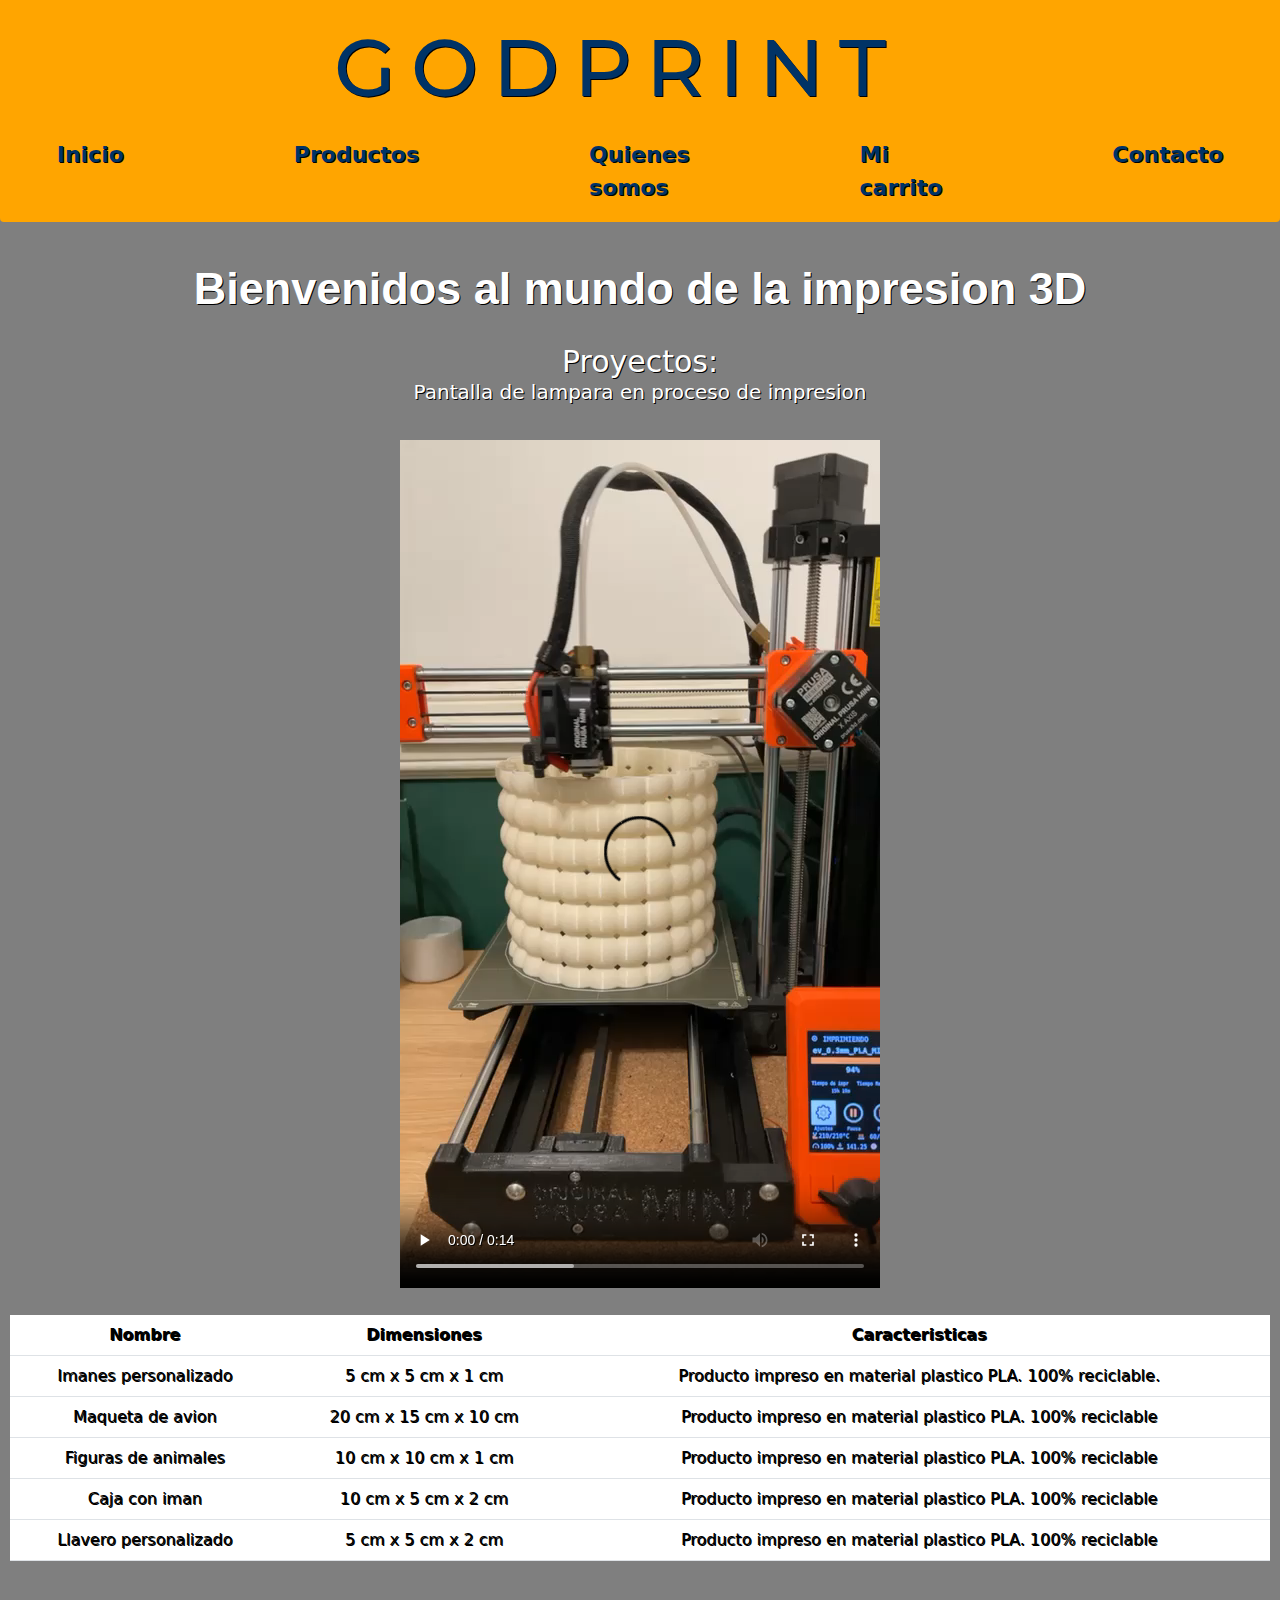
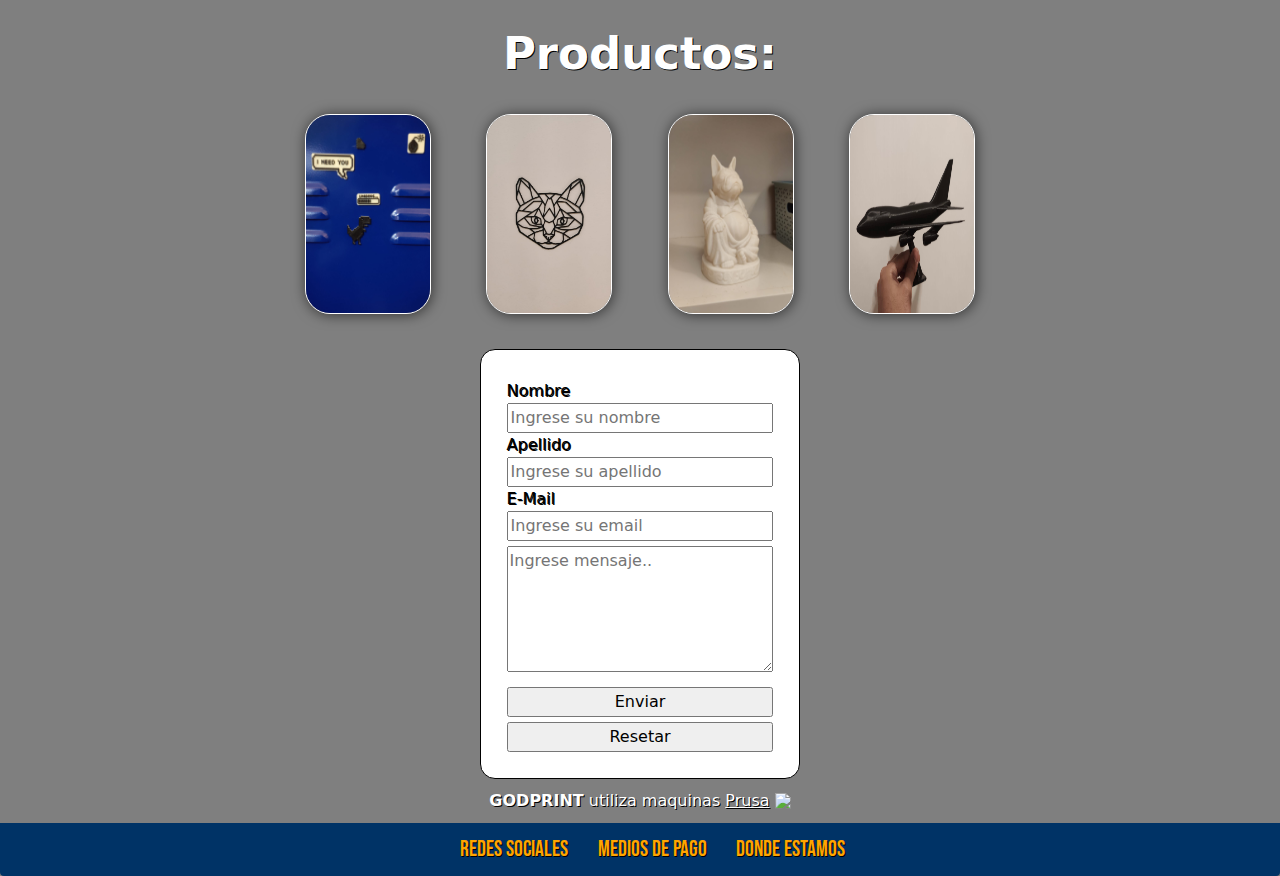
==== index.html @ 442d340d "Mi commit" ====
<!DOCTYPE html>
<html lang="es" class="quienesHtml">
<head>
    <meta charset="UTF-8" >

    <meta http-equiv="X-UA-Compatible" content="IE=edge">

    <meta name="viewport" content="width=device-width, initial-scale=1.0">

    <title>Godprint</title>

    <!-- BOOTSTRAP -->
    <link rel="stylesheet" href="https://cdn.jsdelivr.net/npm/bootstrap@5.1.3/dist/css/bootstrap.min.css">

    <link rel="stylesheet" href="css/estilos.css">

    <meta name="keywords" content="impresion, 3d, diseño, filamento, PLA">

    
    <!-- GOOGLE FONTS -->
    <link rel="preconnect" href="https://fonts.googleapis.com">
    <link rel="preconnect" href="https://fonts.gstatic.com" crossorigin>
    <link href="https://fonts.googleapis.com/css2?family=Bebas+Neue&display=swap" rel="stylesheet">
    <link rel="preconnect" href="https://fonts.googleapis.com">
    <link href="https://fonts.googleapis.com/css2?family=Montserrat:wght@700&display=swap" rel="stylesheet">

    <!-- <link rel="stylesheet" href="https://maxcdn.bootstrapcdn.com/bootstrap/4.0.0/css/bootstrap.min.css" integrity="sha384-Gn5384xqQ1aoWXA+058RXPxPg6fy4IWvTNh0E263XmFcJlSAwiGgFAW/dAiS6JXm" crossorigin="anonymous"> -->


    <!-- <script src="https://code.jquery.com/jquery-3.6.0.min.js" integrity="sha256-/xUj+3OJU5yExlq6GSYGSHk7tPXikynS7ogEvDej/m4=" crossorigin="anonymous"></script> -->

<!-- 
<script src="https://cdn.jsdelivr.net/npm/@popperjs/core@2.10.2/dist/umd/popper.min.js" integrity="sha384-7+zCNj/IqJ95wo16oMtfsKbZ9ccEh31eOz1HGyDuCQ6wgnyJNSYdrPa03rtR1zdB" crossorigin="anonymous"></script> 
<script src="https://cdn.jsdelivr.net/npm/bootstrap@5.1.3/dist/js/bootstrap.min.js" integrity="sha384-QJHtvGhmr9XOIpI6YVutG+2QOK9T+ZnN4kzFN1RtK3zEFEIsxhlmWl5/YESvpZ13" crossorigin="anonymous"></script> -->

</head>

<body class="grid-container"> 




    <nav class="navbar navbar-expand-lg navbar-light productos">

        <button class="navbar-toggler" type="button" data-toggle="collapse" data-target="#navbarNavAltMarkup" aria-controls="navbarNavAltMarkup" aria-expanded="false" aria-label="Toggle navigation" style="z-index: 9999999;">

            <span class="navbar-toggler-icon"></span>
        </button>
        <header class="header">
            <div>
                <h1>
                    GODPRINT
                </h1>
            </div>
        </header> 
        <div class="collapse navbar-collapse" id="navbarNavAltMarkup">
            <div class="navbar-nav">
                <a class="nav-item nav-link active" href="index.html">Inicio</a>
                <a class="nav-item nav-link active" href="./pages/productos.html"> Productos</a>
                <a class="nav-item nav-link active" href="./pages/quienes.html"> Quienes somos</a>
                <a class="nav-item nav-link active" href="./pages/micarrito.html"> Mi carrito</a>
                <a class="nav-item nav-link active" href="./pages/contacto.html"> Contacto</a>
            </div>
        </div>
    </nav>

    <div class="subtitulo">
        <h2>Bienvenidos al mundo de la impresion 3D</h2>
    </div>

    <div class="proyectos">
        <h3>Proyectos:
            <p>Pantalla de lampara en proceso de impresion</p>
        </h3>
    </div>

    <div class="videoIndex">
        <video src="multimedia/Impresora 3d.MP4.mp4" controls loop ></video>
    </div>

    <div class="tabla ">
        <table class="table">
          <thead>
            <tr>
              <th scope="col">Nombre</th>
              <th scope="col">Dimensiones</th>
              <th scope="col">Caracteristicas</th>
          </tr>
      </thead>
      <tbody>
        <tr>

          <td>Imanes personalizado</td>
          <td>5 cm x 5 cm x 1 cm</td>
          <td>Producto impreso en material plastico PLA. 100% reciclable.</td>
      </tr>
      <tr>
         
          <td>Maqueta de avion</td>
          <td>20 cm x 15 cm x 10 cm</td>
          <td>Producto impreso en material plastico PLA. 100% reciclable</td>
      </tr>
      <tr>
          
          <td>Figuras de animales</td>
          <td>10 cm x 10 cm x 1 cm</td>
          <td>Producto impreso en material plastico PLA. 100% reciclable</td>
      </tr>
      <tr>
         
          <td>Caja con iman</td>
          <td>10 cm x 5 cm x 2 cm</td>
          <td>Producto impreso en material plastico PLA. 100% reciclable</td>
      </tr>
      <tr>
          
          <td>Llavero personalizado</td>
          <td>5 cm x 5 cm x 2 cm</td>
          <td>Producto impreso en material plastico PLA. 100% reciclable</td>
      </tr>
  </tbody>
</table>
</div>

<!-- <div class="tabla">
    <table class="tablaIndex" cellpadding= 10 cellspacing= 10>
        <tr> 
            <th>Nombre</th>
            <th>Dimensiones</th>
            <th>Caracteristicas</th>
        </tr>

        <tr>
            <td>Imanes personalizado</td>
            <td>5 cm x 5 cm x 1 cm</td>
            <td>Producto impreso en material plastico PLA. 100% reciclable.</td>
        </tr>

        <tr>
            <td>Maqueta de avion</td>
            <td>20 cm x 15 cm x 10 cm</td>
            <td>Producto impreso en material plastico PLA. 100% reciclable</td>
        </tr>

        <tr>
            <td>Figuras de animales</td>
            <td>10 cm x 10 cm x 1 cm</td>
            <td>Producto impreso en material plastico PLA. 100% reciclable</td>
        </tr>

        <tr>
            <td>Caja con iman</td>
            <td>10 cm x 5 cm x 2 cm</td>
            <td>Producto impreso en material plastico PLA. 100% reciclable</td>
        </tr>

        <tr>
            <td>Llavero personalizado</td>
            <td>5 cm x 5 cm x 2 cm</td>
            <td>Producto impreso en material plastico PLA. 100% reciclable</td>
        </tr>
    </table>

</div> -->




<main class="productosIndex"> 
    <h2>Productos:</h2>
    <img src="multimedia/Imanes3d.jpg" width="200" height="200" alt="">
    <img src="multimedia/Figura3d.jpg" width="200" height="200" alt="">
    <img src="multimedia/Figura_3d.jpg" width="150" height="200" alt="">
    <img src="multimedia/Avion 3d.jpg" width="300" height="200" alt="">
</main>




<form action class="contacto">
    <div class="nombreApellido">
        <label for=""> Nombre</label>
        <input type="text" placeholder="Ingrese su nombre" name="nombre">
        <label for=""> Apellido</label>
        <input type="text" placeholder="Ingrese su apellido" name="Apellido">  

        <label for=""> E-Mail</label>
        <input class="mail" type="email" placeholder="Ingrese su email" name="email">  
    </div>

    <div>
        <textarea name="mensaje" id="mensaje" cols="20" rows="5" placeholder="Ingrese mensaje.."></textarea>
    </div>

    <div class="enviar">
        <input type="submit" name="Enviar" id="Enviar" value="Enviar"> 
        <input type="reset" name="Resetear" id="Resetear" value="Resetar"> 
    </div>

</form>


<section class="publicidad">
    <span style="color: white"><b>GODPRINT</b> utiliza maquinas <u>Prusa</u></span>
    <img src="https://www.prusa3d.cz/wp-content/uploads//2020/01/mini-1.png" width="15%">
</section> 


<footer class="pieDePagina" style="text-align: center;">
    <a href="https://www.instagram.com/godprintarg/?hl=es" style=" text-decoration: none; color: orange; margin-left: 2%">Redes sociales</a>
    <a href="./pages/micarrito.html" style=" text-decoration: none; color: orange; margin-left: 2%">Medios de pago</a>
    <a href="./pages/contacto.html" style=" text-decoration: none; color: orange; margin-left: 2%">Donde estamos</a>
</footer>





<!-- BOOTSTRAP -->
<!-- <script src="js/bootstrap.js"></script> -->





</body>

<script src="https://code.jquery.com/jquery-3.2.1.slim.min.js" integrity="sha384-KJ3o2DKtIkvYIK3UENzmM7KCkRr/rE9/Qpg6aAZGJwFDMVNA/GpGFF93hXpG5KkN" crossorigin="anonymous"></script>
<script src="https://cdnjs.cloudflare.com/ajax/libs/popper.js/1.12.9/umd/popper.min.js" integrity="sha384-ApNbgh9B+Y1QKtv3Rn7W3mgPxhU9K/ScQsAP7hUibX39j7fakFPskvXusvfa0b4Q" crossorigin="anonymous"></script>
<script src="https://maxcdn.bootstrapcdn.com/bootstrap/4.0.0/js/bootstrap.min.js" integrity="sha384-JZR6Spejh4U02d8jOt6vLEHfe/JQGiRRSQQxSfFWpi1MquVdAyjUar5+76PVCmYl" crossorigin="anonymous"></script>

</html>
---- css/estilos.css ----
/*@import url('https://fonts.google.com/specimen/Anton#about');*/
@import url('https://fonts.googleapis.com/css2?family=Montserrat:wght@700&display=swap');
@import url('https://fonts.googleapis.com/css2?family=Bebas+Neue&display=swap');

body{
    background-image: url(https://www.womgp.com/blog/wp-content/uploads/2021/03/dise%C3%B1o-3D.jpg);
    background-color: rgba(0, 0, 0, 0.5);
    color: white;
    text-shadow: 1px 1px black;
}

/* nombre dimensiones caracteristicas */
table tr th{
    color: rgba(255, 39, 10, 0.842);
    text-align: center;
}
/* Nombre de los productos y sus detalles */
table tr td{
    color: rgba(0, 0, 0, 0.897);
    text-align: center;
}

/* Productos */
h1 {
    color: rgb(0, 0, 0);
}

header h1 {
    color: rgb(0, 0, 0);
}

header div h1{
    color:#003366;
    text-align: center;
    letter-spacing: 15px;
    height: 80px;
    font-size: 80px;
    margin-top: 10px;
    margin-bottom: 30px;
    padding-right: 45px;
}

header h1 p{
    color: black;
}

.bodyInicio{
    text-align: center;
    
}

.subtitulo{
    text-align: center;
    font-family: Arial, Helvetica, sans-serif;
    

}

h2{
    font-size: 45px;
    font-weight: bold;
    margin-top: 30px;
}

.proyectos{
    text-align: center;
}

h3 {
    font-size: 30px;
}

h3 p{
    font-size: 20px;
}


.videoIndex{
    text-align: center;
}



.contactoPag .contacto input{
    margin-top: 1.5%
}

.tablaIndex{
    box-sizing: inherit;
    margin: 0 auto;
    
}

table{
    background-color: white;
}


.productosIndex img {
    width: 10%;
    margin: 2%;
    border: 0.5px solid white;
    border-radius: 25px;
    box-shadow: 1px 1px 14px rgb(0 0 0 / 60%);
}

.productosIndex img:hover{
    box-shadow: 1px 1px 14px rgb(0 0 0 / 100%);
}
/* PAGINA PRODUCTOS */
body .navbar .productos{
    background: yellow !important;
    color: white;
    box-sizing: content-box;
    text-decoration: none;
    font-family: Arial, Helvetica, sans-serif ;
    flex-flow: column;

}

nav{
    flex-flow: column;
}

.catprod{
    color: black;
}

/* PAGINA QUIENES SOMOS */
.quienes{
    font-size: 22px;
    font-style: italic;
    font-weight: bold;
    width: 50%
}

/* GRIDS */
html{
    height: 100%;
}

body{
    min-height: 100%;
}

.grid-container > *{
    border-radius: 0px 0px 4px 4px;
    padding: 10px;
}

/*.grid-container{
    margin: 0;
    padding: 0;
    display: grid;
    gap: 10px;
    grid-template-areas: 
    "header"
    "navbar"
    "main"
    "sidebar"
    "footer";

    }*/

    .header{
        grid-area: header;
        background-color: transparent;
    }

    .navbar{
        grid-area: navbar;
        background-color: orange;;
        font-size: 16px;
        text-decoration: none;
        flex-flow: column !important;
        
    }

    .navbar > a{
        padding-left:30px;
        padding-right:30px;
    }

    .navbar a{
        font-size: 22px;
        font-weight: 700;
        padding-left:85px !important;
        padding-right:85px !important;
        
    }


    .navbar-toggler{
        align-self: flex-start;
    }

    .navbar-light .navbar-nav .nav-link.active, .navbar-light .navbar-nav .show>.nav-link{
        color: #003366;
    }

    .main{
        grid-area: main;

    }

    .sidebar{
        grid-area: sidebar;
        background-color: grey
    }

    .piedepagina{
        grid-area: pie de pagina;
        background-color: yellow;
    }



    /* Menu desplegable */

    ul li{
        display: inline-block;
        height: 20%;
        width: 19%;
        position: relative;;
        padding: 0.5rem 0.5rem;
        margin: 0rem 0rem;


    }

    #menu li>a{
        display: block;
        text-decoration: none;
        font-style: italic;
        font-weight: bold;
        font-size: 26px;
        color: black;
        text-decoration-style: none;
    }



    #menu>li{
        float: left;
        text-align: center;
    }

    #menu>li>ul{
        display: none;
    }

    #menu>li:hover>ul{
        display: block;
    }

    /* TABLA DE PRODUCTOS */
    section table th{
        font-family: Arial, Helvetica, sans-serif;
        font-size: x-large;
    }

    section table td{
        font-family: Arial, Helvetica, sans-serif;
        font-size: large;
    }

    header div h1{
        background-color:transparent;
    }

    h1{
        font-family: 'Montserrat', sans-serif;;
    }

 /*   section div{
        margin: 15px;
        padding: 20px;
        font-size: 1,5rem;
    }*/

    .productosIndex{
        text-align: center;
        transform: scaleX(1,1);
    }

    .imagenesProd{
        text-align: center;

    }





    /* Publicidad */
    .publicidad{
        color: rgb(255, 1, 1);
        justify-content: end;
        flex-direction: row-reverse;
        text-align: center;

    }

    .publicidad img{
        animation: n 5s infinite;
    }

    .carritoNav{
        background-color: yellow;
        font-style: italic;
        font-weight: bold;

    }

    .contactoNav{
        background-color: yellow;
        text-decoration: none;
    }

    .infoContacto{
        font-family: Arial, Helvetica, sans-serif;
        text-align: center;
    }

    .infoContacto h1{
        font-size: 55px;
    }

    .pE{
        text-align: center;
        text-decoration: none;
        font-size: 60px;
    }


    .pEquienes{
        font-size: 25px;
        margin-right: 15%;
        margin-left: 15%;
        margin-top: 1%;

    }

    .dondeEstamos{
        text-align: center;
    }

    .ubicacionContacto{
        text-align: center;
        font-family: Arial, Helvetica, sans-serif;
    }

    .contacto{

        background-color: white;
        border: 1px solid black;
        border-radius: 15px;
        margin: 0 auto;
        display: table;
        color: black;
        width: 25%;
        padding: 2%
    }

    .info{
        font-size: 25px;
        text-align: center;
    }

    .contacto input, .contacto textarea{
        width: 100%;

    }

    .enviar input{
        margin-top: 2%
    }

    .nombreApellido{
        margin-bottom: 1%;
        margin-top: 1%;
    }

    .mail{
        margin-bottom: 1%;
    }

    .enviar{
        margin-top: 1%;
    }

    .carrito{
        background-color: white;
        text-align: center;
    }

    .tarjetas{
        text-align: center;
        transform: translate(10px )
    }

    .mapa{
        transform: rotateX(10deg)
        translateX(20deg)
    }

    .imagenesCards{
        margin: 0 auto;
        display: table;
        color: black;
        text-shadow: none;
        
    }

    .imagenesCards img{
        width: 100%;
        height: 250px;
        border-radius: 10px
    }



    .imagenesCards .col-sm-6 img{
        box-shadow: 0px 0px 15px rgb(0 0 0 / 50%);
    }

    .imagenesCards .col-sm-6 img:hover{
        box-shadow: 0px 0px 15px rgb(0 0 0 / 80%);
    }

    .quienres{
        width: 50%;
        
    }

    footer{
        color: black;
        font-size: larger;
        font-family: "Bebas Neue", cursive;
        background-color:#003366;
        font-size: 22px;
        

    }

    .pieProductos{
        margin-top: 25%;
        width: 100%;
        display: inline;
        
        
    }


     .pieDePagina.quienesSomosPie,.pieDePagina.carritoSomosPie{
            position: fixed; bottom: 0; width: 100%
        }

    @media screen and (max-width:320px) { 

        html body header div h1{
            padding-left: 20%;
        }

         html {
            width: 108%;
        }

        html.quienesHtml{
            width: 100%
        }



    }

    @media screen and (max-width:480px){ 
    /*  .grid-container{
        grid-template-columns: 200px auto;
        grid-template-rows: 100px 50px auto 100px;
        margin: 0;
        padding: 0;
        display: grid;
        gap: 10px;
        grid-template-areas: 
        "header header"
        "navbar navbar"
        "sidebar main"
        "footer footer";
        }*/




    }

    @media screen and (min-width:700px) and (max-width:800px){ 


       

        .productosIndex img{
            width: 30% !important;
        }

        .header{
            margin: 100;
            padding: 100;
            width: 150%;
            display: block;
        }

    }

    @media screen and (min-width:300px) and (max-width:800px){ 

        body .infoContacto h1{
            font-size: 35px
        }

        body .pieDePagina.carritoSomosPie {
    position: fixed;
    bottom: 0;
    width: 100%;
}

         body .pieDePagina.quienesSomosPie{
            position: unset; bottom: 0; width: 100%
        }

        body .header, body header div h1 {
            grid-area: header;
            background-color: transparent;
        }

        body  header div h1{
            color:#003366;
            text-align: center;
            letter-spacing: 15px;
            height: 15px;
            font-size: 20px;
            margin-top: 5px;
            margin-bottom: 15px;
            padding-right: 0px;
        }

        .videoIndex{
            margin: 0;
            padding: 0;
        }

        .header{
            margin: 100;
            padding: 100;
            width: 100% !important;
            display: block;
            position: absolute;
        }

        .video{
            width: 100%;
        }

        .videoIndex video{
            width: 100%
        }

        .productosIndex img{
            width: 45%
        }

        .contacto{
            width: 95%;
            display: block;
        }

        .pieDePagina a{
            width: 100%
        }


        .pieDePagina a {
            display:inline;

        }
        .pieDePagina a:after {
            content:"\a";
            white-space: pre;
            margin-top: 2%
        }

        table{
            width: 95%;
            padding: 0;
            margin: 0;
        }

        .tabla{
            margin: 0;
            padding: 0;
        }

        table tr td {
            color: rgba(0, 0, 0, 0.897);
            text-align: center;
            font-size: 15px;
        }

        .imagenesCards .col-sm-6{
            width: 100%;
            margin-top: 2%
        }


        .imagenesCards{
            width: 95%;
            margin: 0 auto;
            display: table;
            color: black;
            text-shadow: none;
        }

        .quienes{
            width: 100%
        }


        .contacto input, .contacto textarea {
            width: 85%;
        }

        .contactoPag input, .contactoPag textarea {
            width: 100%;
        }

        .mapaContacto{
            display: flex;
        }

    }

    @keyframes n {
        0% {
            transform: scale(.75);
        }
        20% {
            transform: scale(1);
        }
        40% {
            transform: scale(.75);
        }
        60% {
            transform: scale(1);
        }
        80% {
            transform: scale(.75);
        }
        to {
            transform: scale(.75);
        }
    }
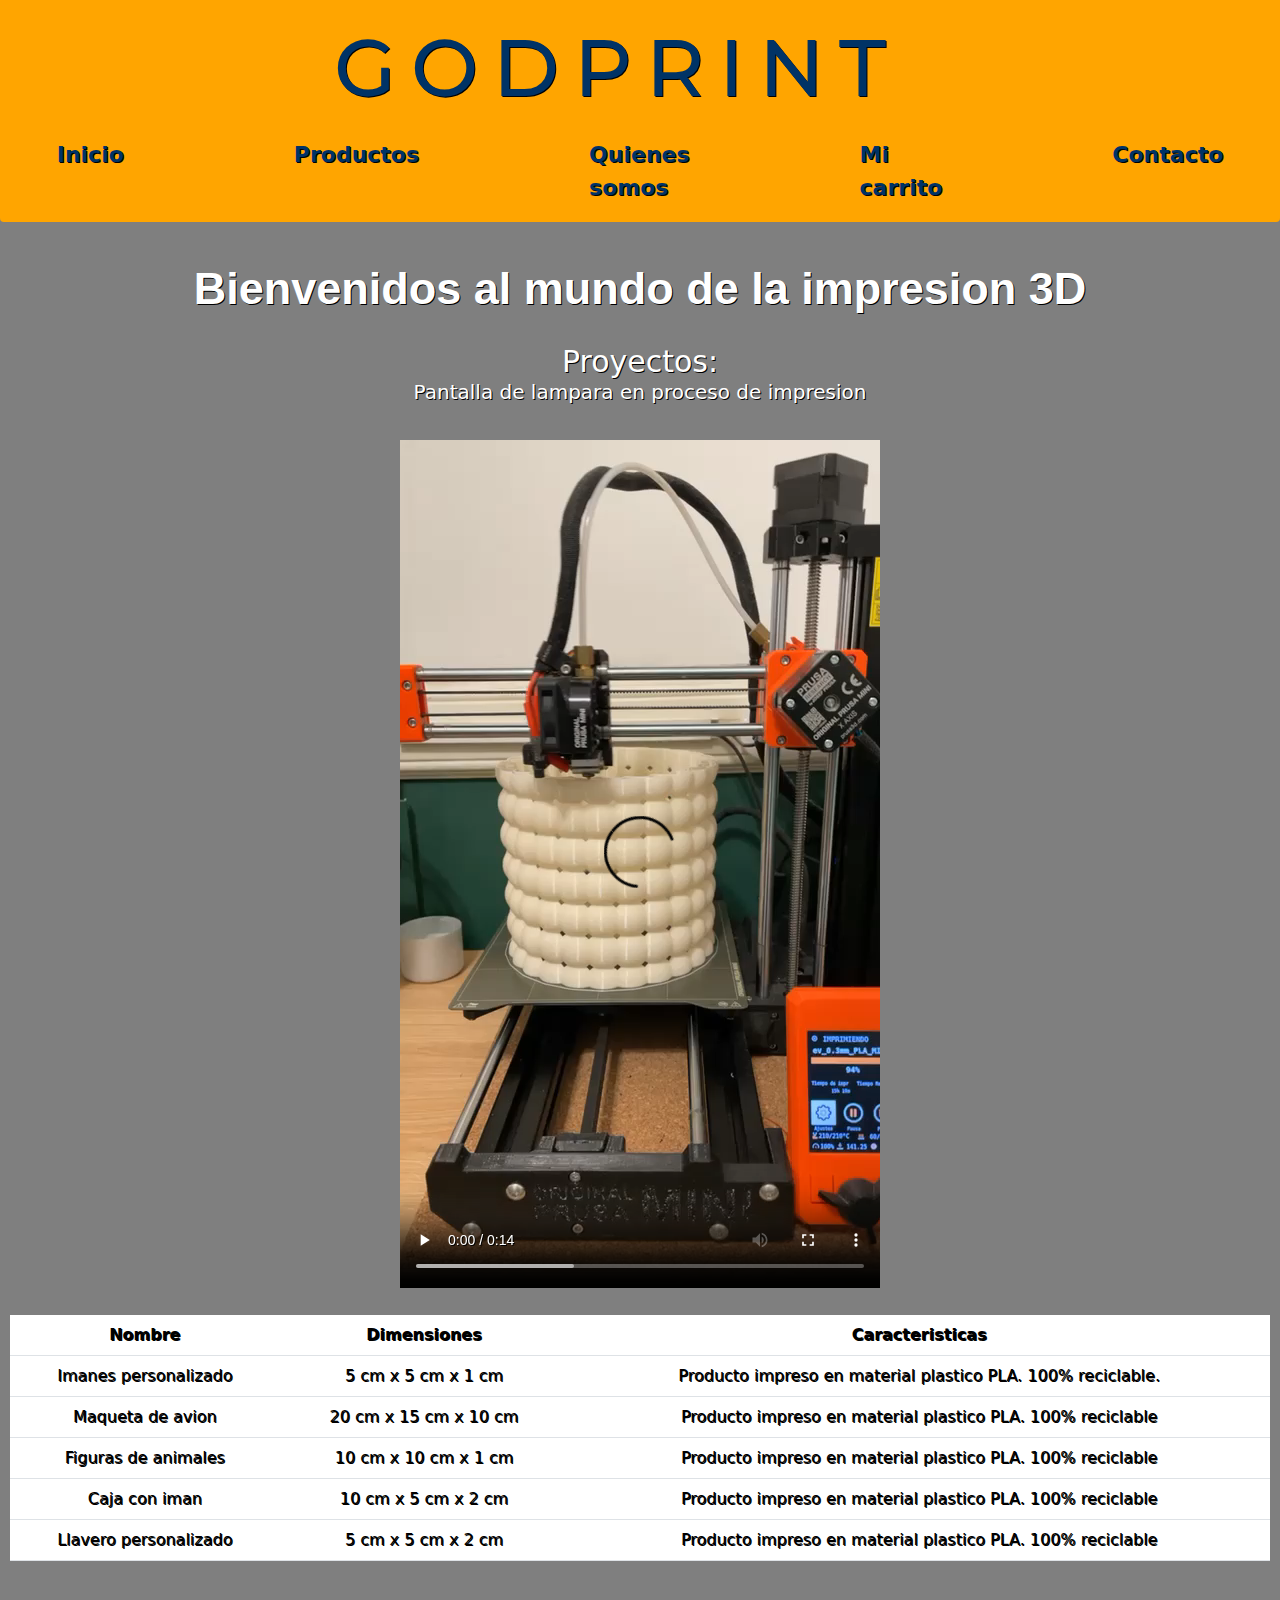
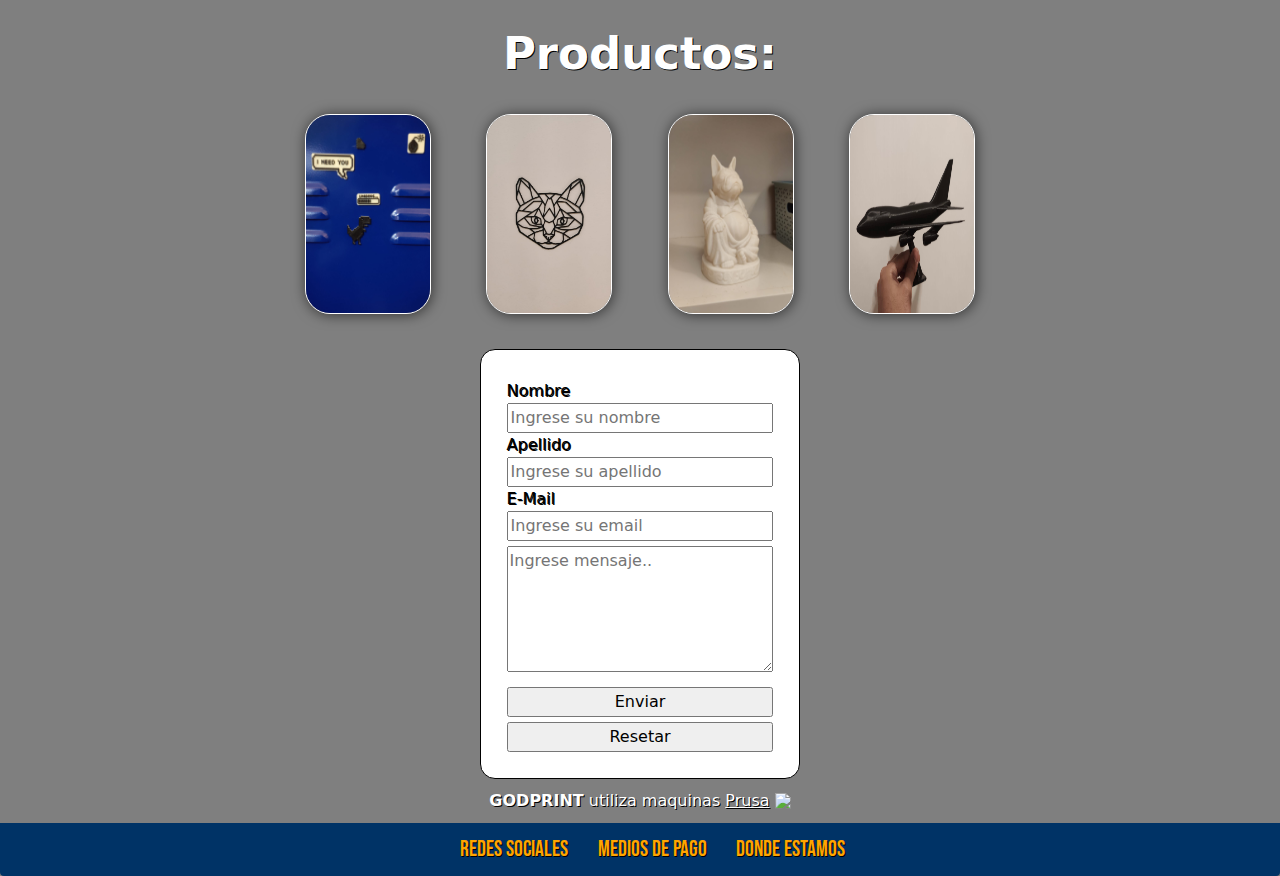
==== commit c8637752: "Agregue texto" ====
--- a/index.html
+++ b/index.html
@@ -80,89 +80,43 @@
 
     <div class="tabla ">
         <table class="table">
-          <thead>
+        <thead>
             <tr>
-              <th scope="col">Nombre</th>
-              <th scope="col">Dimensiones</th>
-              <th scope="col">Caracteristicas</th>
-          </tr>
-      </thead>
-      <tbody>
+            <th scope="col">Nombre</th>
+            <th scope="col">Dimensiones</th>
+            <th scope="col">Caracteristicas</th>
+        </tr>
+    </thead>
+    <tbody>
         <tr>
 
-          <td>Imanes personalizado</td>
-          <td>5 cm x 5 cm x 1 cm</td>
-          <td>Producto impreso en material plastico PLA. 100% reciclable.</td>
-      </tr>
-      <tr>
-         
-          <td>Maqueta de avion</td>
-          <td>20 cm x 15 cm x 10 cm</td>
-          <td>Producto impreso en material plastico PLA. 100% reciclable</td>
-      </tr>
-      <tr>
-          
-          <td>Figuras de animales</td>
-          <td>10 cm x 10 cm x 1 cm</td>
-          <td>Producto impreso en material plastico PLA. 100% reciclable</td>
-      </tr>
-      <tr>
-         
-          <td>Caja con iman</td>
-          <td>10 cm x 5 cm x 2 cm</td>
-          <td>Producto impreso en material plastico PLA. 100% reciclable</td>
-      </tr>
-      <tr>
-          
-          <td>Llavero personalizado</td>
-          <td>5 cm x 5 cm x 2 cm</td>
-          <td>Producto impreso en material plastico PLA. 100% reciclable</td>
-      </tr>
-  </tbody>
+    <td>Imanes personalizado</td>
+        <td>5 cm x 5 cm x 1 cm</td>
+        <td>Producto impreso en material plastico PLA. 100% reciclable.</td>
+    </tr>
+    <tr>
+    <td>Maqueta de avion</td>
+        <td>20 cm x 15 cm x 10 cm</td>
+        <td>Producto impreso en material plastico PLA. 100% reciclable</td>
+    </tr>
+    <tr>
+        <td>Figuras de animales</td>
+        <td>10 cm x 10 cm x 1 cm</td>
+        <td>Producto impreso en material plastico PLA. 100% reciclable</td>
+    </tr>
+    <tr>
+        <td>Caja con iman</td>
+        <td>10 cm x 5 cm x 2 cm</td>
+        <td>Producto impreso en material plastico PLA. 100% reciclable</td>
+    </tr>
+    <tr>
+        <td>Llavero personalizado</td>
+        <td>5 cm x 5 cm x 2 cm</td>
+        <td>Producto impreso en material plastico PLA. 100% reciclable</td>
+    </tr>
+</tbody>
 </table>
 </div>
-
-<!-- <div class="tabla">
-    <table class="tablaIndex" cellpadding= 10 cellspacing= 10>
-        <tr> 
-            <th>Nombre</th>
-            <th>Dimensiones</th>
-            <th>Caracteristicas</th>
-        </tr>
-
-        <tr>
-            <td>Imanes personalizado</td>
-            <td>5 cm x 5 cm x 1 cm</td>
-            <td>Producto impreso en material plastico PLA. 100% reciclable.</td>
-        </tr>
-
-        <tr>
-            <td>Maqueta de avion</td>
-            <td>20 cm x 15 cm x 10 cm</td>
-            <td>Producto impreso en material plastico PLA. 100% reciclable</td>
-        </tr>
-
-        <tr>
-            <td>Figuras de animales</td>
-            <td>10 cm x 10 cm x 1 cm</td>
-            <td>Producto impreso en material plastico PLA. 100% reciclable</td>
-        </tr>
-
-        <tr>
-            <td>Caja con iman</td>
-            <td>10 cm x 5 cm x 2 cm</td>
-            <td>Producto impreso en material plastico PLA. 100% reciclable</td>
-        </tr>
-
-        <tr>
-            <td>Llavero personalizado</td>
-            <td>5 cm x 5 cm x 2 cm</td>
-            <td>Producto impreso en material plastico PLA. 100% reciclable</td>
-        </tr>
-    </table>
-
-</div> -->
-
 
 
 
--- a/css/estilos.css
+++ b/css/estilos.css
@@ -272,7 +272,7 @@
         font-family: 'Montserrat', sans-serif;;
     }
 
- /*   section div{
+/*   section div{
         margin: 15px;
         padding: 20px;
         font-size: 1,5rem;
@@ -452,7 +452,7 @@
     }
 
 
-     .pieDePagina.quienesSomosPie,.pieDePagina.carritoSomosPie{
+    .pieDePagina.quienesSomosPie,.pieDePagina.carritoSomosPie{
             position: fixed; bottom: 0; width: 100%
         }
 
@@ -462,7 +462,7 @@
             padding-left: 20%;
         }
 
-         html {
+        html {
             width: 108%;
         }
 
@@ -497,7 +497,7 @@
     @media screen and (min-width:700px) and (max-width:800px){ 
 
 
-       
+
 
         .productosIndex img{
             width: 30% !important;
@@ -524,7 +524,7 @@
     width: 100%;
 }
 
-         body .pieDePagina.quienesSomosPie{
+        body .pieDePagina.quienesSomosPie{
             position: unset; bottom: 0; width: 100%
         }
 
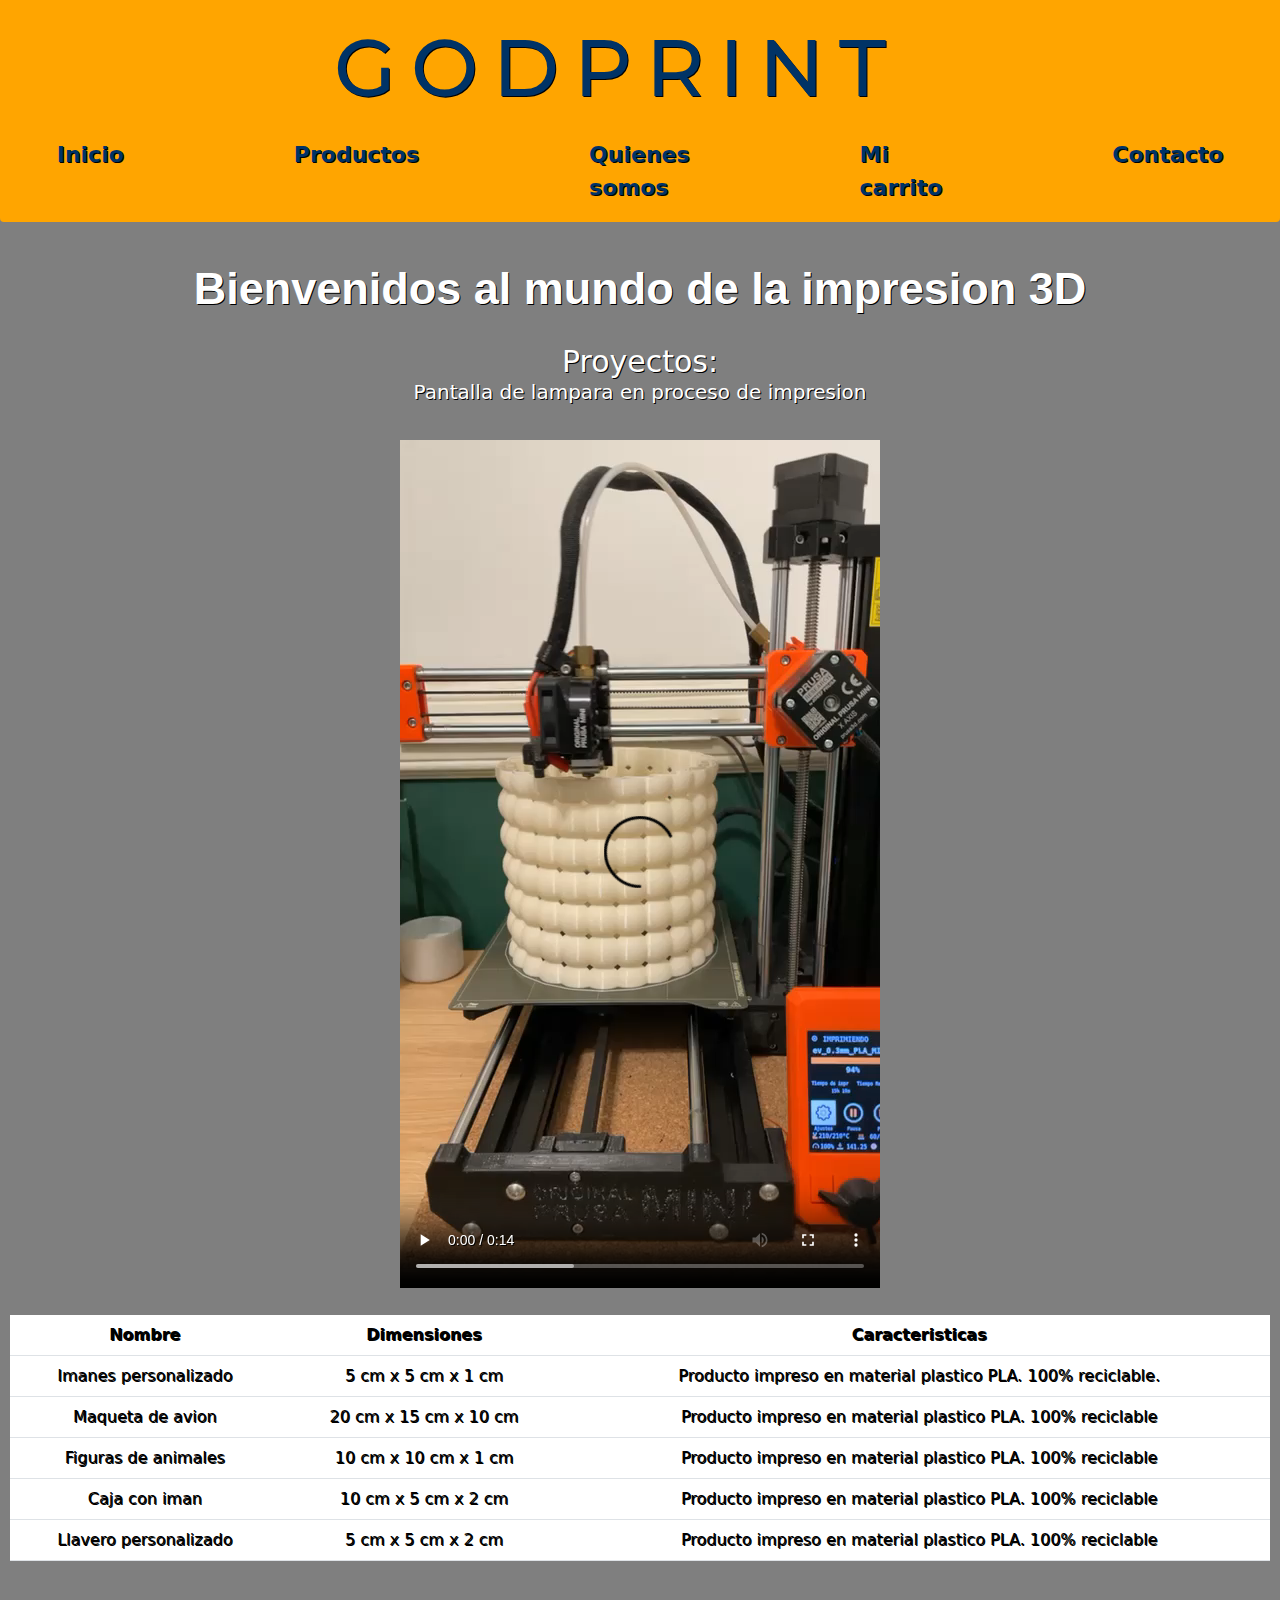
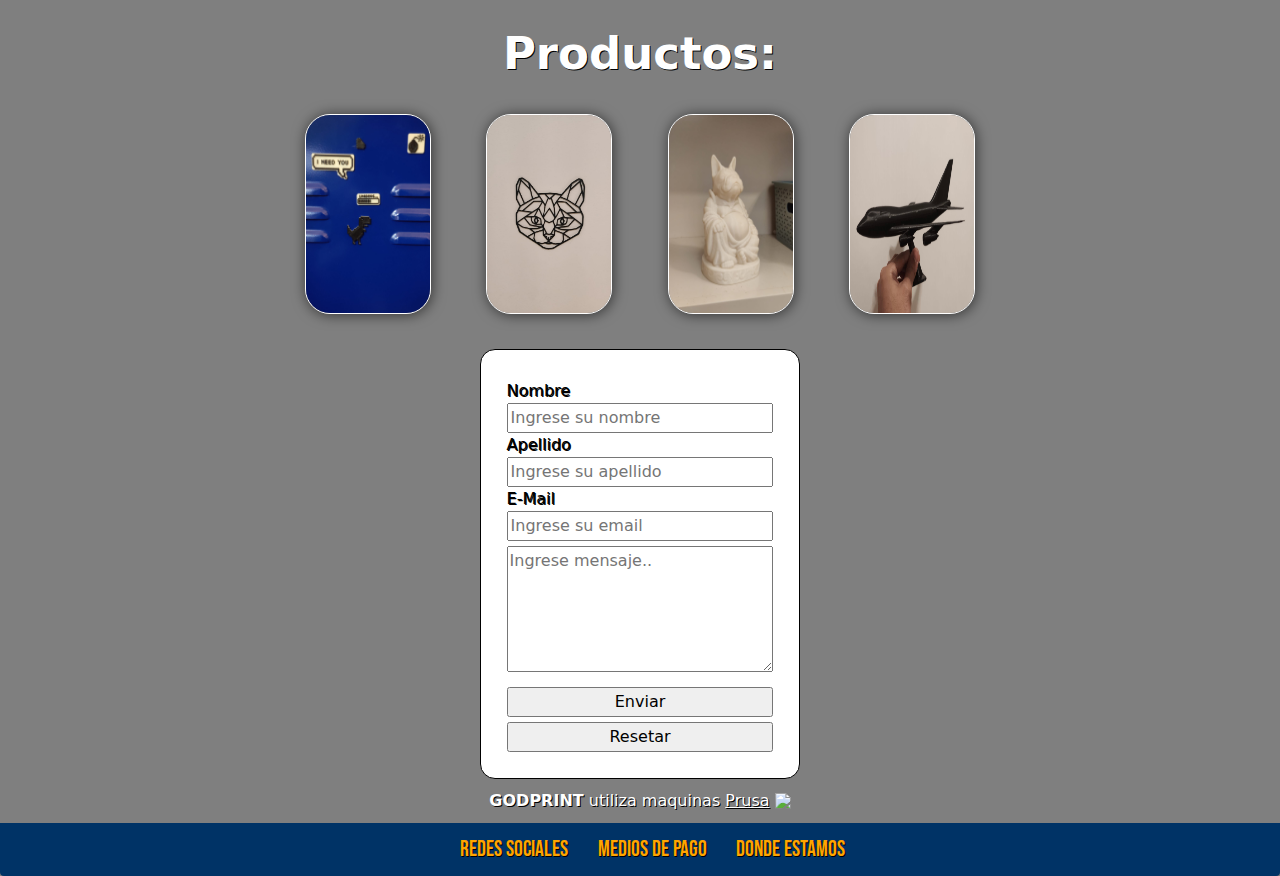
==== commit 30c08736: "Borre texto" ====
--- a/index.html
+++ b/index.html
@@ -161,7 +161,7 @@
 
 
 <footer class="pieDePagina" style="text-align: center;">
-    <a href="https://www.instagram.com/godprintarg/?hl=es" style=" text-decoration: none; color: orange; margin-left: 2%">Redes sociales</a>
+    <a href="" style=" text-decoration: none; color: orange; margin-left: 2%">Redes sociales</a>
     <a href="./pages/micarrito.html" style=" text-decoration: none; color: orange; margin-left: 2%">Medios de pago</a>
     <a href="./pages/contacto.html" style=" text-decoration: none; color: orange; margin-left: 2%">Donde estamos</a>
 </footer>
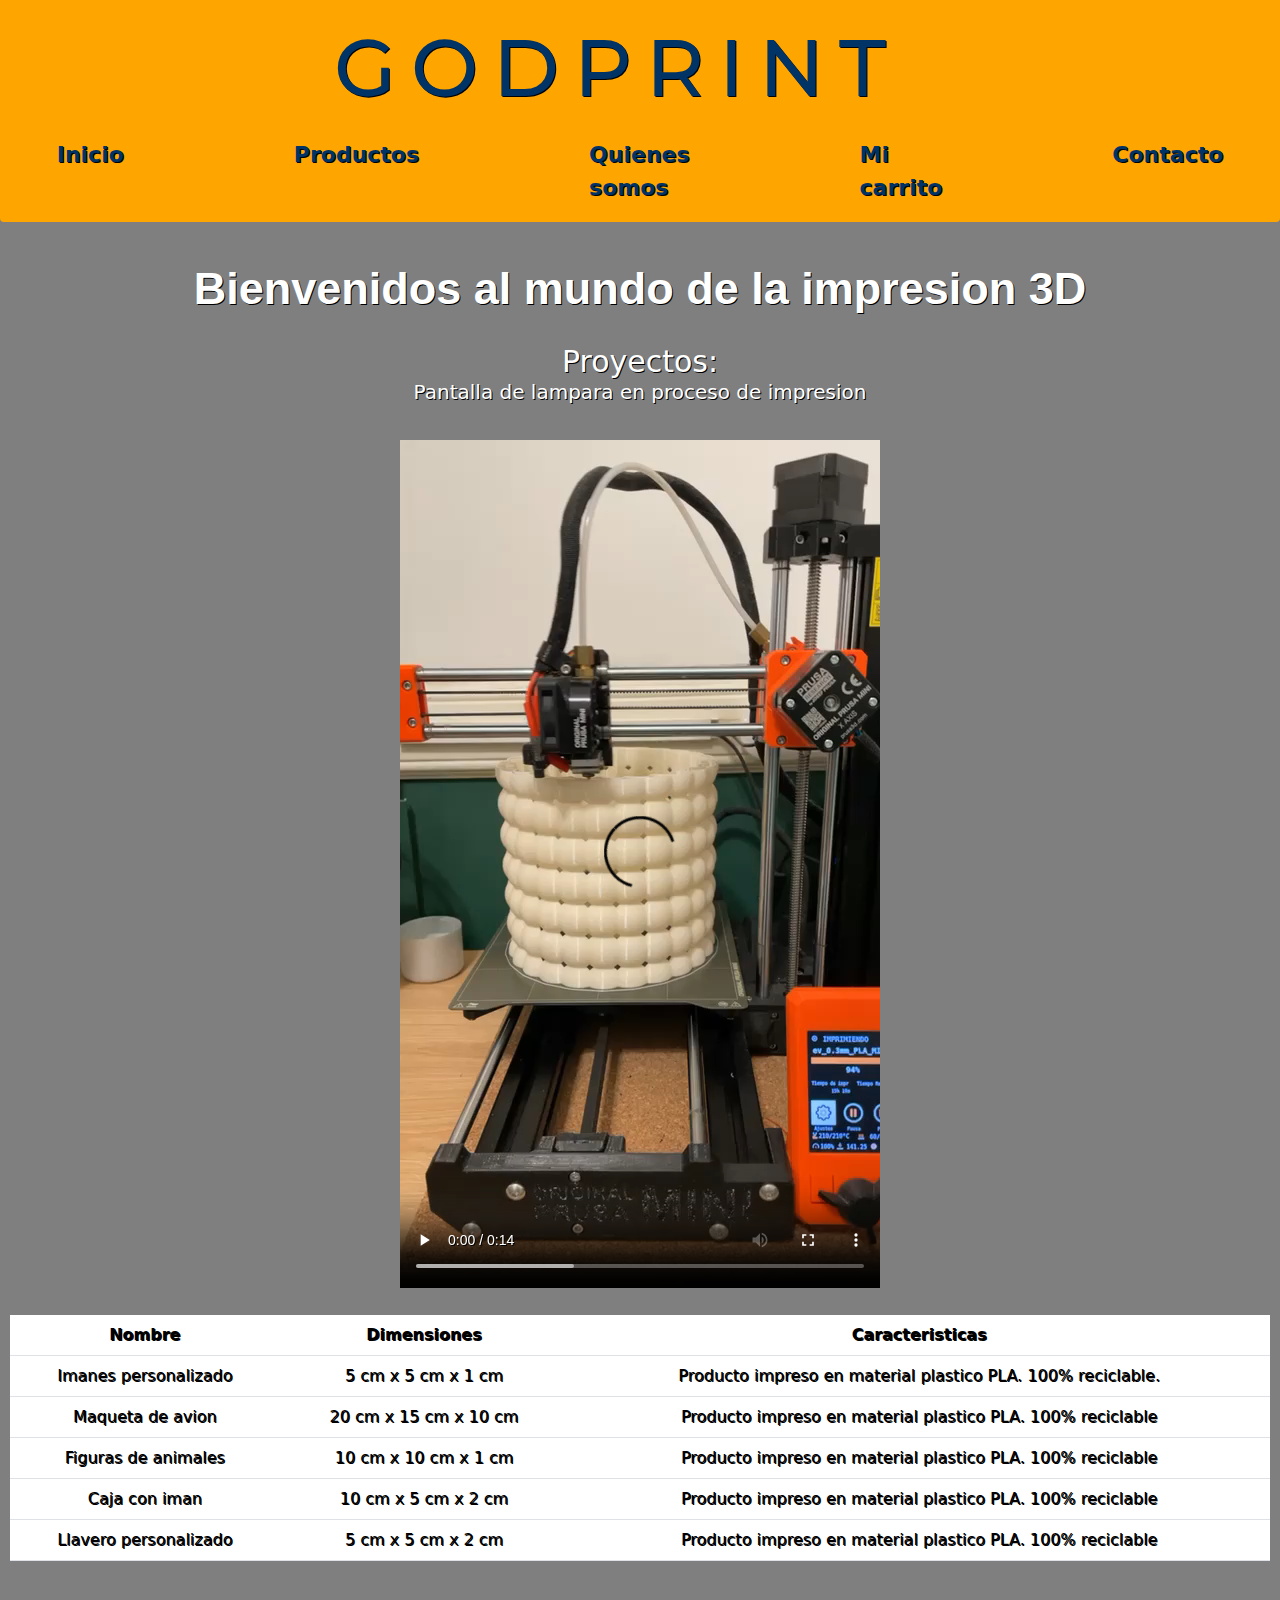
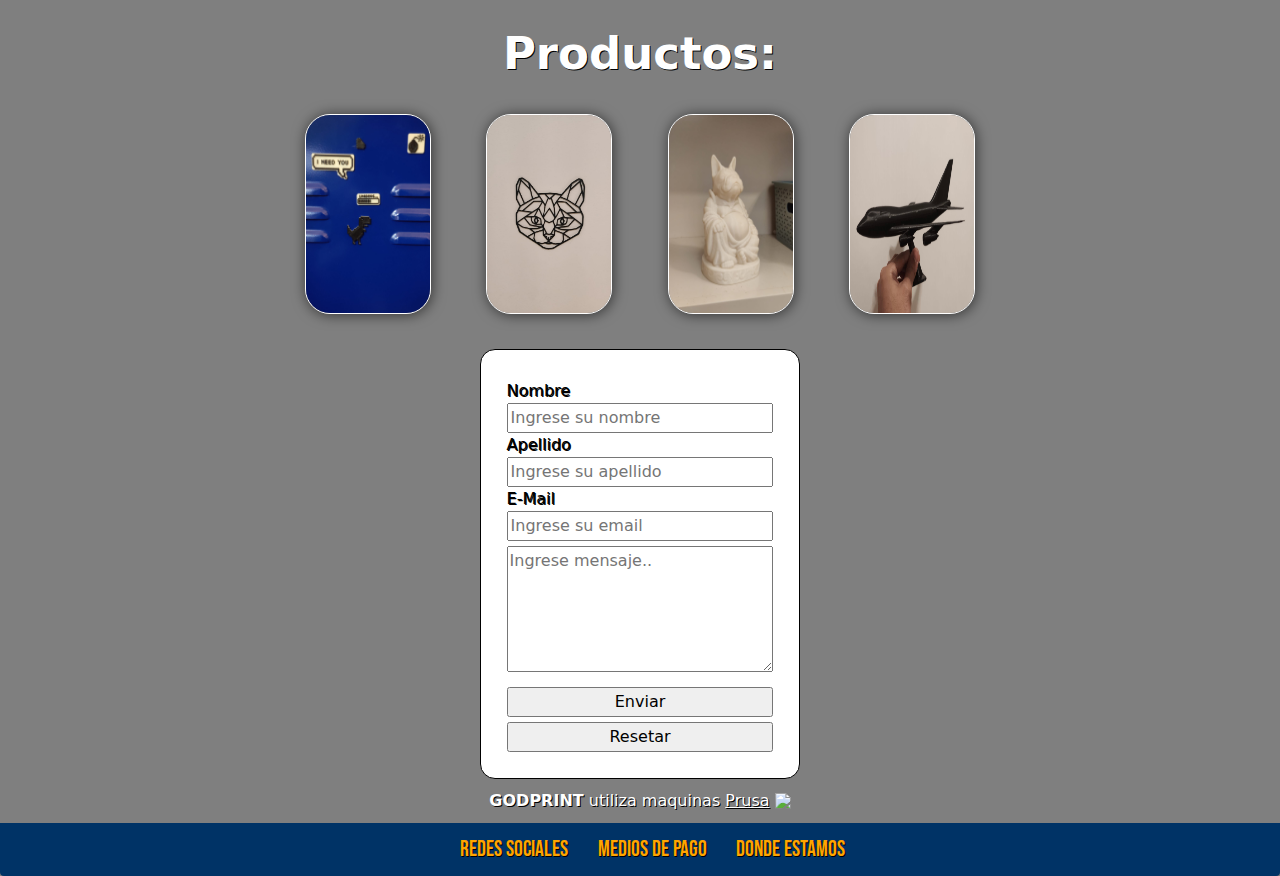
==== commit d2ead9b4: "Agregue un link" ====
--- a/index.html
+++ b/index.html
@@ -161,7 +161,7 @@
 
 
 <footer class="pieDePagina" style="text-align: center;">
-    <a href="" style=" text-decoration: none; color: orange; margin-left: 2%">Redes sociales</a>
+    <a href="https://www.instagram.com/godprintarg/?hl=es" style=" text-decoration: none; color: orange; margin-left: 2%">Redes sociales</a>
     <a href="./pages/micarrito.html" style=" text-decoration: none; color: orange; margin-left: 2%">Medios de pago</a>
     <a href="./pages/contacto.html" style=" text-decoration: none; color: orange; margin-left: 2%">Donde estamos</a>
 </footer>
